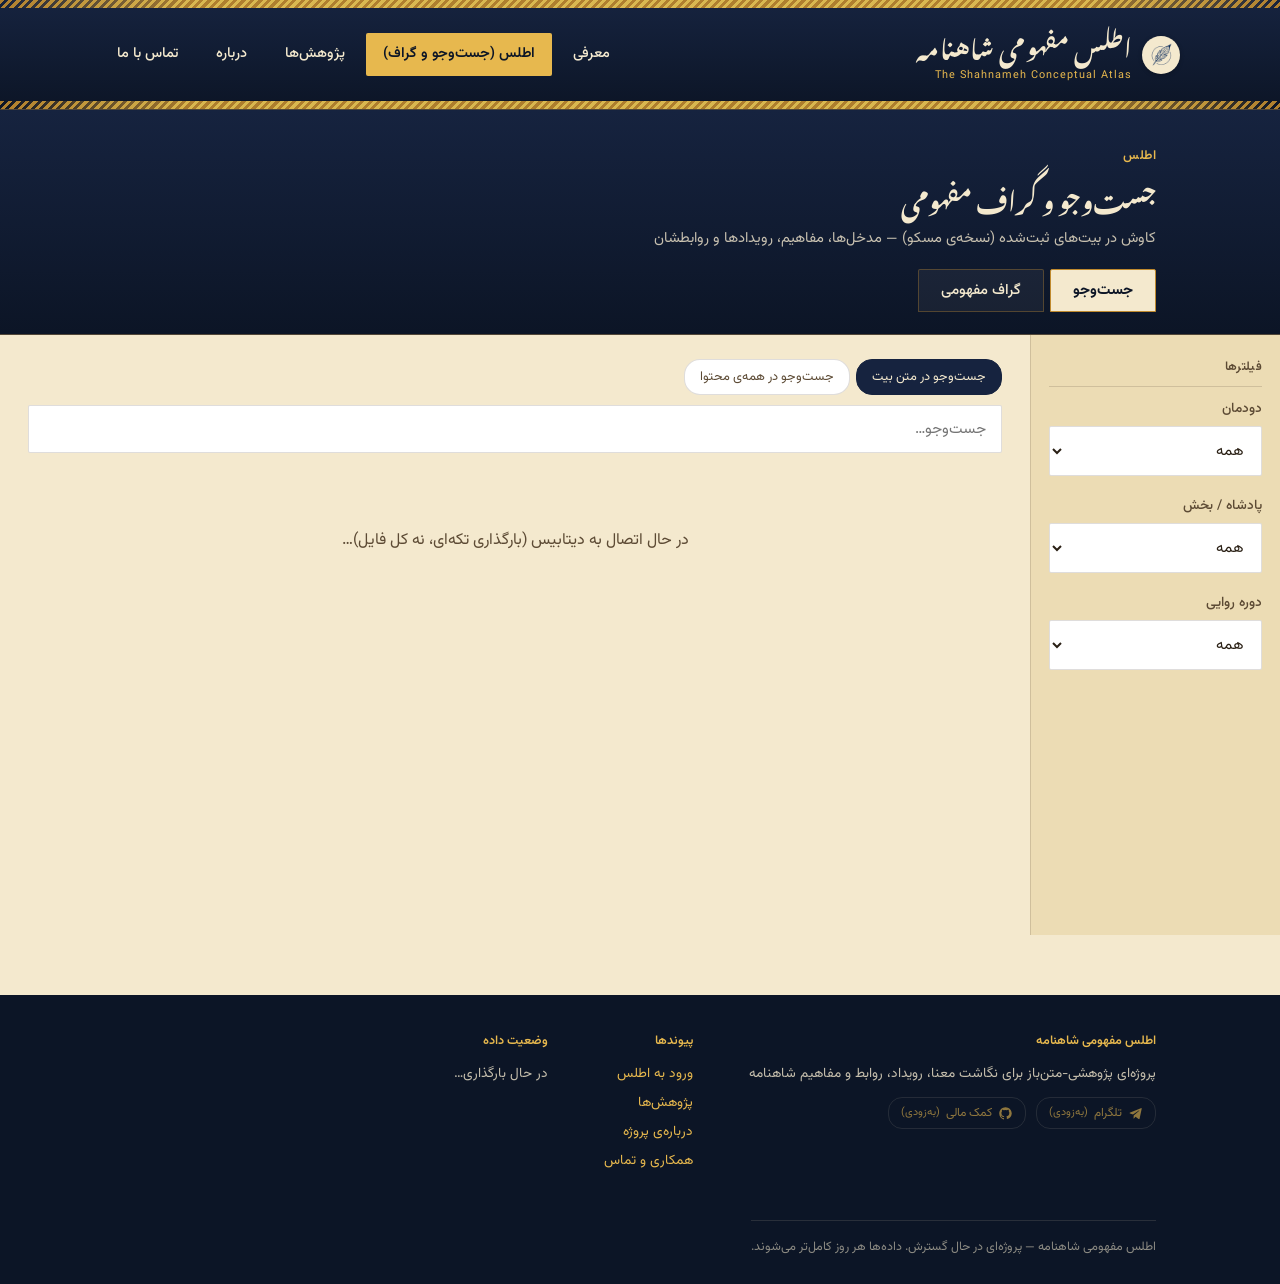
==== atlas.html @ a898101b "Add files via upload" ====
<!DOCTYPE html>
<html lang="fa" dir="rtl">
<head>
<meta charset="UTF-8">
<meta name="viewport" content="width=device-width, initial-scale=1.0">
<title>اطلس — جست‌وجو و گراف | The Shahnameh Conceptual Atlas</title>
<link rel="icon" href="favicon.ico" sizes="any">
<link rel="icon" href="logo-mark-64.png" type="image/png">
<link rel="apple-touch-icon" href="apple-touch-icon.png">
<link rel="stylesheet" href="shared.css">
<style>
.atlas-hero{ padding:32px 0 22px; }
.atlas-hero .eyebrow{ margin-bottom:8px; }
.atlas-hero h1{ font-size:1.6rem; margin:0 0 6px; }

.tabs{ display:flex; gap:6px; margin-top:18px; }
.tab-btn{
  font-family:inherit; cursor:pointer; border:1px solid var(--gold-dim);
  background:rgba(255,255,255,0.05); color:var(--paper);
  padding:9px 22px; border-radius:2px 2px 0 0; font-size:0.92rem; font-weight:500;
  transition:background .15s, color .15s;
}
.tab-btn.active{ background:var(--paper); color:var(--indigo-deep); font-weight:700; border-color:var(--gold); }
.tab-btn:not(.active):hover{ background:rgba(231,184,78,0.14); }

.atlas-body{ display:flex; min-height:600px; background:var(--paper); }
.sidebar{
  width:250px; flex:none; padding:22px 18px; background:var(--paper-deep);
  border-left:1px solid var(--paper-line);
}
.sidebar h3{
  font-size:0.78rem; color:var(--ink-soft); margin:0 0 10px; border-bottom:1px solid var(--paper-line);
  padding-bottom:8px; font-weight:600; letter-spacing:0.3px;
}
.stat-box{ font-size:0.78rem; color:var(--ink-soft); margin-top:6px; line-height:1.9; }
.stat-warn{
  font-size:0.74rem; color:var(--lacquer); background:rgba(161,56,42,0.08); border:1px solid rgba(161,56,42,0.25);
  padding:8px 10px; border-radius:2px; margin-top:10px; line-height:1.6;
}

.atlas-content{ flex:1; padding:24px 28px; min-width:0; }
.view{ display:none; }
.view.active{ display:block; }

.search-mode-row{ display:flex; gap:6px; margin-bottom:10px; }
.search-mode-btn{
  font-family:inherit; cursor:pointer; border:1px solid var(--paper-line); background:#fff;
  padding:7px 15px; border-radius:16px; font-size:0.8rem; color:var(--ink-soft);
}
.search-mode-btn.active{ background:var(--indigo); color:var(--paper); border-color:var(--indigo); }

.searchbar{ display:flex; gap:10px; margin-bottom:14px; }
.searchbar input{ flex:1; padding:11px 15px; font-size:0.95rem; }
.results-count{ font-size:0.82rem; color:var(--ink-soft); margin-bottom:10px; }

table{ width:100%; border-collapse:collapse; background:#FBF4E2; border:1px solid var(--paper-line); font-size:0.88rem; }
th{ background:var(--indigo); color:var(--paper); text-align:right; padding:10px 13px; font-weight:600; font-size:0.8rem; }
td{ padding:10px 13px; border-top:1px solid var(--paper-line); vertical-align:top; }
tr:hover td{ background:rgba(192,138,46,0.07); }
.beyt-cell .mesra{ line-height:2; display:block; }
.beyt-code-row{
  font-size:0.72rem; color:var(--gold); font-weight:600; margin-top:6px;
  border-top:1px dashed var(--paper-line); padding-top:5px; letter-spacing:0.3px;
}
.tag{ display:inline-block; font-size:0.72rem; padding:2px 9px; border-radius:10px; background:var(--malachite); color:#fff; margin:1px 3px 1px 0; }
.tag.gold{ background:var(--gold); color:var(--indigo-deep); }
.meta{ font-size:0.76rem; color:var(--ink-soft); white-space:nowrap; }
.paraphrase{ font-size:0.8rem; color:var(--ink); margin-top:4px; line-height:1.8; }
.scan-ref{ font-size:0.72rem; color:var(--ink-soft); margin-top:6px; }
.scan-ref.muted{ opacity:0.6; font-style:italic; }

.audio-btn{
  font-family:inherit; cursor:pointer; border:1px solid var(--gold-dim); background:rgba(192,138,46,0.08);
  color:var(--gold); font-size:0.72rem; padding:4px 10px; border-radius:12px; margin-top:6px;
}
.audio-btn:hover{ background:rgba(192,138,46,0.18); }

.alt-meanings{ margin-top:8px; }
.alt-toggle{
  font-family:inherit; cursor:pointer; border:none; background:none; color:var(--indigo);
  font-size:0.75rem; padding:0; text-decoration:underline dotted;
}
.alt-body{ margin-top:8px; }
.alt-item{ background:var(--paper-deep); border-radius:2px; padding:8px 10px; margin-bottom:6px; font-size:0.8rem; }
.alt-item .cite-note{ margin-top:3px; }

.pagination{ display:flex; align-items:center; gap:6px; justify-content:center; margin-top:18px; flex-wrap:wrap; }
.page-btn{
  font-family:inherit; cursor:pointer; border:1px solid var(--paper-line); background:#fff;
  padding:7px 13px; border-radius:2px; font-size:0.85rem; color:var(--ink);
}
.page-btn:hover:not(:disabled){ border-color:var(--gold); }
.page-btn.active{ background:var(--indigo); color:var(--paper); border-color:var(--indigo); }
.page-btn:disabled{ opacity:0.4; cursor:default; }

.graph-picker{ position:relative; margin-bottom:14px; max-width:420px; }
.graph-picker input{ padding:11px 15px; font-size:0.92rem; }
.picker-list{
  display:none; position:absolute; top:100%; right:0; left:0; background:#fff; border:1px solid var(--paper-line);
  border-radius:2px; box-shadow:var(--shadow); z-index:20; max-height:280px; overflow-y:auto; margin-top:4px;
}
.picker-item{ padding:9px 14px; font-size:0.86rem; cursor:pointer; border-bottom:1px solid var(--paper-line); }
.picker-item:hover{ background:var(--paper-deep); }
.picker-item:last-child{ border-bottom:none; }
.picker-cat{ font-size:0.7rem; color:var(--gold); border:1px solid var(--gold-dim); border-radius:8px; padding:1px 7px; margin-left:6px; }
.picker-empty{ padding:12px 14px; font-size:0.85rem; color:var(--ink-soft); }

.graph-empty-state{
  padding:70px 20px; text-align:center; color:var(--ink-soft); background:#FBF4E2;
  border:1px dashed var(--paper-line); border-radius:3px;
}

#cy{ display:none; width:100%; height:calc(100vh - 340px); min-height:420px; background:#FBF4E2; border:1px solid var(--paper-line); border-radius:3px; }
.graph-wrap{ position:relative; }
.graph-legend{ display:flex; gap:16px; align-items:center; font-size:0.76rem; color:var(--ink-soft); flex-wrap:wrap; margin-bottom:12px; }
.legend-dot{ display:inline-block; width:11px; height:11px; border-radius:50%; background:var(--gold); vertical-align:-1px; margin-left:5px; }
.legend-diamond{ display:inline-block; width:10px; height:10px; background:var(--indigo); transform:rotate(45deg); vertical-align:-1px; margin-left:5px; }
.legend-star{ display:inline-block; width:12px; height:12px; background:var(--lacquer); clip-path:polygon(50% 0%,61% 35%,98% 35%,68% 57%,79% 91%,50% 70%,21% 91%,32% 57%,2% 35%,39% 35%); vertical-align:-1px; margin-left:5px; }
.legend-line{ display:inline-block; width:18px; height:2px; vertical-align:2px; margin-left:5px; }

.loading{ padding:60px; text-align:center; color:var(--ink-soft); }

@media (max-width:820px){
  .atlas-body{ flex-direction:column; }
  .sidebar{ width:100%; border-left:none; border-bottom:1px solid var(--paper-line); }
}
</style>
</head>
<body>

<header id="site-header" class="site-header"></header>

<div class="site-header atlas-hero">
  <div class="container">
    <div class="eyebrow">اطلس</div>
    <h1 style="font-family:'NotoNastaliq','Vazirmatn';">جست‌وجو و گراف مفهومی</h1>
    <p style="color:rgba(244,233,206,0.8); margin:0; font-size:0.92rem;">کاوش در بیت‌های ثبت‌شده (نسخه‌ی مسکو) — مدخل‌ها، مفاهیم، رویدادها و روابطشان</p>
    <div class="tabs">
      <button class="tab-btn active" data-view="search">جست‌وجو</button>
      <button class="tab-btn" data-view="graph">گراف مفهومی</button>
    </div>
  </div>
</div>

<div class="atlas-body">
  <div class="sidebar" id="sidebar-search">
    <h3>فیلترها</h3>
    <div class="field">
      <label>دودمان</label>
      <select id="f-dynasty"><option value="">همه</option></select>
    </div>
    <div class="field">
      <label>پادشاه / بخش</label>
      <select id="f-section"><option value="">همه</option></select>
    </div>
    <div class="field">
      <label>دوره روایی</label>
      <select id="f-era"><option value="">همه</option></select>
    </div>
    <div class="stat-box" id="db-stat"></div>
  </div>

  <div class="atlas-content">

    <div class="view active" id="view-search">
      <div class="search-mode-row">
        <button class="search-mode-btn active" data-mode="text">جست‌وجو در متن بیت</button>
        <button class="search-mode-btn" data-mode="all">جست‌وجو در همه‌ی محتوا</button>
      </div>
      <div class="searchbar">
        <input type="text" id="search-input" placeholder="جست‌وجو…">
      </div>
      <div class="results-count" id="results-count"></div>
      <div id="results-wrap"><div class="loading">در حال بارگذاری دیتابیس…</div></div>
      <div class="pagination" id="pagination"></div>
    </div>

    <div class="view" id="view-graph">
      <div class="graph-picker">
        <input type="text" id="graph-picker-input" placeholder="یک مدخل یا مفهوم را برای شروع کاوش جست‌وجو کنید…">
        <div class="picker-list" id="graph-picker-list"></div>
      </div>
      <div class="graph-legend">
        <span><span class="legend-dot"></span>مدخل (رنگ = نوع)</span>
        <span><span class="legend-diamond"></span>رویداد</span>
        <span><span class="legend-star"></span>مفهوم</span>
        <span><span class="legend-line" style="background:var(--gold);"></span>رابطه‌ی مدخل↔مدخل</span>
        <span><span class="legend-line" style="background:var(--lacquer);"></span>رابطه‌ی علّی رویدادها</span>
      </div>
      <span class="stat-box" id="graph-stat"></span>
      <div class="graph-wrap">
        <div class="graph-empty-state" id="graph-empty-state">
          برای دیدن گراف، اول یک مدخل یا مفهوم را از کادر بالا انتخاب کنید — سپس فقط همسایگان مستقیم آن (تا ۲ جهش) نمایش داده می‌شود.
        </div>
        <div id="cy"></div>
      </div>
    </div>

  </div>
</div>

<footer id="site-footer" class="site-footer"></footer>

<script src="httpvfs-index.js"></script>
<script src="cytoscape.min.js"></script>
<script src="stats-data.js"></script>
<script src="shared.js"></script>
<script>renderChrome('atlas.html');</script>
<script src="app-atlas.js"></script>
</body>
</html>
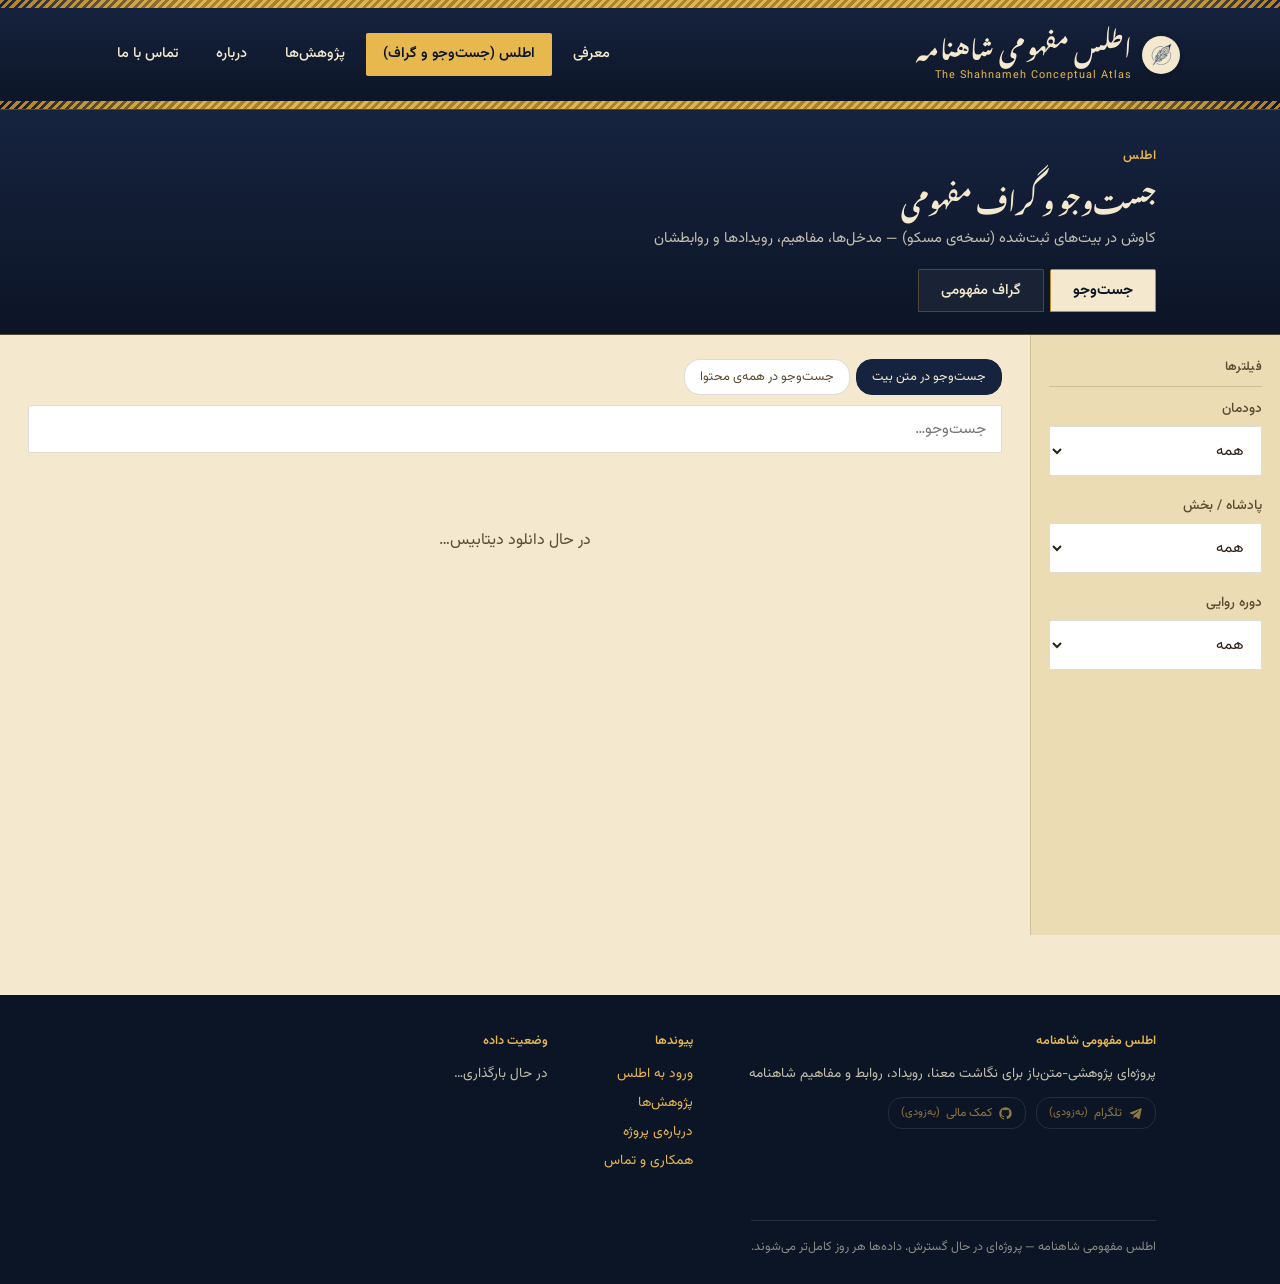
==== commit 89ed700e: "Debugging2" ====
--- a/atlas.html
+++ b/atlas.html
@@ -201,7 +201,7 @@
 
 <footer id="site-footer" class="site-footer"></footer>
 
-<script src="httpvfs-index.js"></script>
+<script src="plain-sql-wasm.js"></script>
 <script src="cytoscape.min.js"></script>
 <script src="stats-data.js"></script>
 <script src="shared.js"></script>
